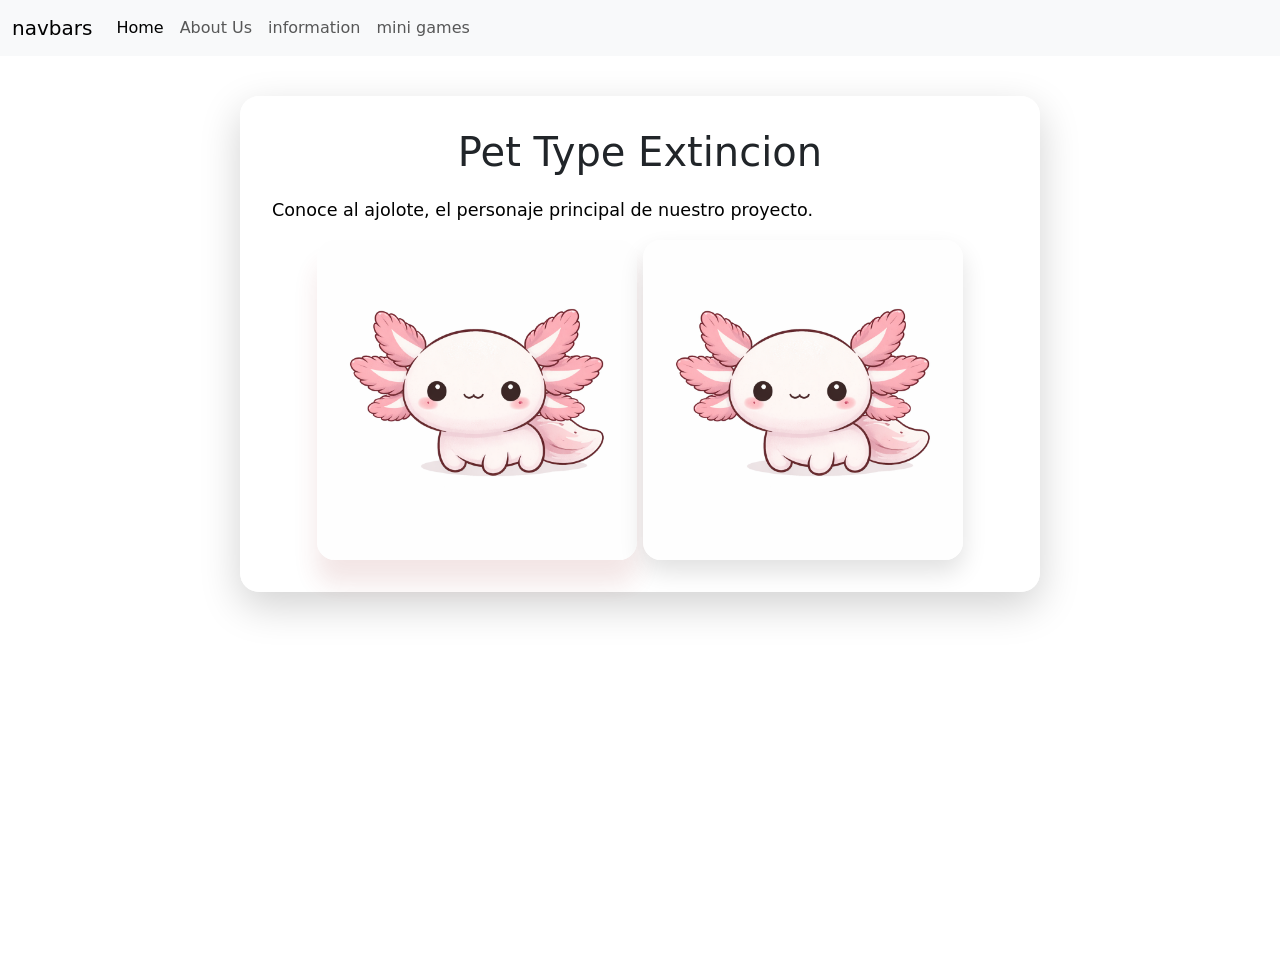
==== index.html @ eec73e0e "cambios" ====
<!DOCTYPE html>
<html lang="en">

<head>
    <meta charset="UTF-8">
    <meta name="viewport" content="width=device-width, initial-scale=1.0">
    <link href="https://cdn.jsdelivr.net/npm/bootstrap@5.3.8/dist/css/bootstrap.min.css" rel="stylesheet"
        integrity="sha384-sRIl4kxILFvY47J16cr9ZwB07vP4J8+LH7qKQnuqkuIAvNWLzeN8tE5YBujZqJLB" crossorigin="anonymous">
    <script src="https://cdn.jsdelivr.net/npm/bootstrap@5.3.8/dist/js/bootstrap.bundle.min.js"
        integrity="sha384-FKyoEForCGlyvwx9Hj09JcYn3nv7wiPVlz7YYwJrWVcXK/BmnVDxM+D2scQbITxI"
        crossorigin="anonymous"></script>
    <title>Document</title>
    <link rel="stylesheet" href="style/style.css">
</head>

<body>
    <nav class="navbar navbar-expand-lg bg-body-tertiary">
        <div class="container-fluid">
            <a class="navbar-brand" href="index.html">navbars</a>
            <button class="navbar-toggler" type="button" data-bs-toggle="collapse" data-bs-target="#navbarNav"
                aria-controls="navbarNav" aria-expanded="false" aria-label="Toggle navigation">
                <span class="navbar-toggler-icon"></span>
            </button>
            <div class="collapse navbar-collapse" id="navbarNav">
                <ul class="navbar-nav">
                    <li class="nav-item">
                        <a class="nav-link active" aria-current="page" href="index.html">Home</a>
                    </li>
                    <li class="nav-item">
                        <a class="nav-link" href="aboutUs/aboutUs.html">About Us</a>
                    </li>
                    <li class="nav-item">
                        <a class="nav-link" href="information/information.html">information</a>
                    </li>
                    <li class="nav-item">
                        <a class="nav-link" href="miniGames/miniGames.html">mini games</a>
                    </li>
                </ul>
            </div>
        </div>
    </nav>
    <div class="container">
        <div class="content">
            <h1>Pet Type Extincion</h1>
            <p>Conoce al ajolote, el personaje principal de nuestro proyecto.</p>
            <div class="text-center">
                <img src="assets/ajolote.png" alt="Ajolote" style="max-width: 320px; width: 100%; height: auto; border-radius: 18px; box-shadow: 0 24px 24px rgba(153, 50, 50, 0.12);">
                 <img src="assets/ajolote.png" alt="Ajolote" style="max-width: 320px; width: 100%; height: auto; border-radius: 18px; box-shadow: 0 12px 24px rgba(0,0,0,0.12);">
                 <head>
    <meta charset="UTF-8">
    <meta name="viewport" content="width=device-width, initial-scale=1.0">
<link href="https://cdn.jsdelivr.net/npm/bootstrap@5.3.8/dist/css/bootstrap.min.css" rel="stylesheet" integrity="sha384-sRIl4kxILFvY47J16cr9ZwB07vP4J8+LH7qKQnuqkuIAvNWLzeN8tE5YBujZqJLB" crossorigin="anonymous">
<script src="https://cdn.jsdelivr.net/npm/bootstrap@5.3.8/dist/js/bootstrap.bundle.min.js" integrity="sha384-FKyoEForCGlyvwx9Hj09JcYn3nv7wiPVlz7YYwJrWVcXK/BmnVDxM+D2scQbITxI" crossorigin="anonymous"></script>

    <link rel="stylesheet" href="../style/style.css">
    <link rel="stylesheet" href="miniGames.css">
    <style>
        body {
            min-height: 100vh;
            background: url("../assets/natvad.jpg") center/cover fixed no-repeat;
            position: relative;
        }

        body::before {
            content: "";
            position: fixed;
            inset: 0;
            background: inherit;
            filter: blur(14px);
            z-index: -1;
        }

        .content {
            background: rgba(255, 255, 255, 0.78);
            backdrop-filter: blur(4px);
            padding: 2rem;
            border-radius: 1.2rem;
            box-shadow: 0 14px 40px rgba(0, 0, 0, 0.18);
        }
    </style>
    <script defer src="miniGames.js"></script>
</head>
            </div>
        </div>
    </div>

</body>

</html>
---- style/style.css ----
body {
    margin: 0;
    padding: 0;
    
}

.container {
    display: flex;
    justify-content: center;
    align-items: flex-start;
    min-height: 100vh;
    padding: 40px 20px;
}

.content {
    max-width: 800px;
    width: 100%;
}

.content h1 {
    font-size: 2.5em;
    margin-top: 0;
    margin-bottom: 20px;
    text-align: center;
}

.content h2 {
    font-size: 1.8em;
    margin-top: 30px;
    margin-bottom: 15px;
}

.content h3 {
    font-size: 1.5em;
    margin-top: 25px;
    margin-bottom: 15px;
}

.content p {
    font-size: 1.1em;
    line-height: 1.6;
    color: #000000;
}

.content ul {
    margin-left: 20px;
}

.content li {
    font-size: 1em;
    line-height: 1.8;
}

.content iframe {
    max-width: 100%;
    height: auto;
}
---- style/style.css ----
body {
    margin: 0;
    padding: 0;
    
}

.container {
    display: flex;
    justify-content: center;
    align-items: flex-start;
    min-height: 100vh;
    padding: 40px 20px;
}

.content {
    max-width: 800px;
    width: 100%;
}

.content h1 {
    font-size: 2.5em;
    margin-top: 0;
    margin-bottom: 20px;
    text-align: center;
}

.content h2 {
    font-size: 1.8em;
    margin-top: 30px;
    margin-bottom: 15px;
}

.content h3 {
    font-size: 1.5em;
    margin-top: 25px;
    margin-bottom: 15px;
}

.content p {
    font-size: 1.1em;
    line-height: 1.6;
    color: #000000;
}

.content ul {
    margin-left: 20px;
}

.content li {
    font-size: 1em;
    line-height: 1.8;
}

.content iframe {
    max-width: 100%;
    height: auto;
}
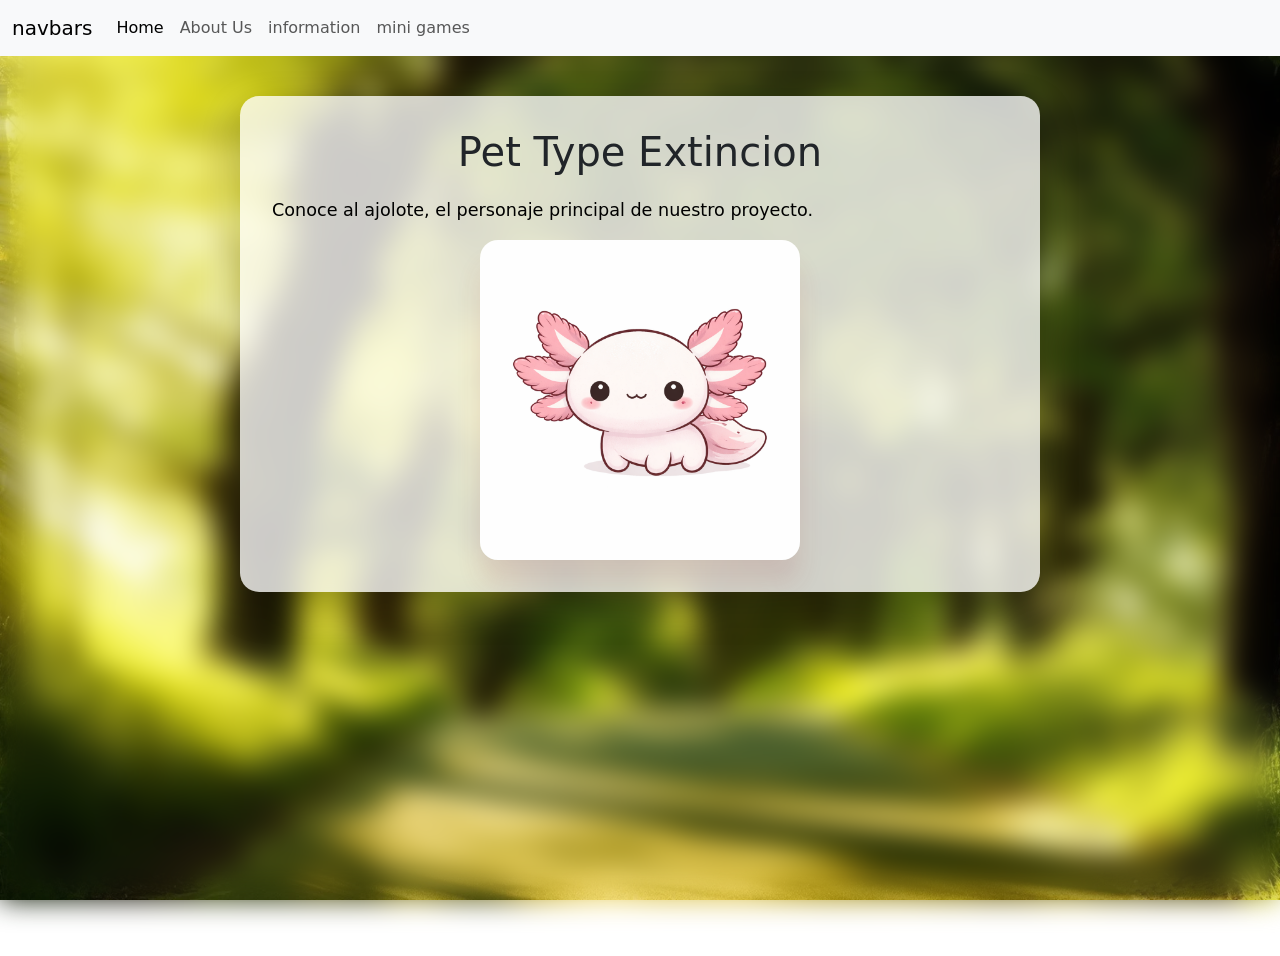
==== commit bfb6f730: "canbios" ====
--- a/index.html
+++ b/index.html
@@ -45,41 +45,6 @@
             <p>Conoce al ajolote, el personaje principal de nuestro proyecto.</p>
             <div class="text-center">
                 <img src="assets/ajolote.png" alt="Ajolote" style="max-width: 320px; width: 100%; height: auto; border-radius: 18px; box-shadow: 0 24px 24px rgba(153, 50, 50, 0.12);">
-                 <img src="assets/ajolote.png" alt="Ajolote" style="max-width: 320px; width: 100%; height: auto; border-radius: 18px; box-shadow: 0 12px 24px rgba(0,0,0,0.12);">
-                 <head>
-    <meta charset="UTF-8">
-    <meta name="viewport" content="width=device-width, initial-scale=1.0">
-<link href="https://cdn.jsdelivr.net/npm/bootstrap@5.3.8/dist/css/bootstrap.min.css" rel="stylesheet" integrity="sha384-sRIl4kxILFvY47J16cr9ZwB07vP4J8+LH7qKQnuqkuIAvNWLzeN8tE5YBujZqJLB" crossorigin="anonymous">
-<script src="https://cdn.jsdelivr.net/npm/bootstrap@5.3.8/dist/js/bootstrap.bundle.min.js" integrity="sha384-FKyoEForCGlyvwx9Hj09JcYn3nv7wiPVlz7YYwJrWVcXK/BmnVDxM+D2scQbITxI" crossorigin="anonymous"></script>
-
-    <link rel="stylesheet" href="../style/style.css">
-    <link rel="stylesheet" href="miniGames.css">
-    <style>
-        body {
-            min-height: 100vh;
-            background: url("../assets/natvad.jpg") center/cover fixed no-repeat;
-            position: relative;
-        }
-
-        body::before {
-            content: "";
-            position: fixed;
-            inset: 0;
-            background: inherit;
-            filter: blur(14px);
-            z-index: -1;
-        }
-
-        .content {
-            background: rgba(255, 255, 255, 0.78);
-            backdrop-filter: blur(4px);
-            padding: 2rem;
-            border-radius: 1.2rem;
-            box-shadow: 0 14px 40px rgba(0, 0, 0, 0.18);
-        }
-    </style>
-    <script defer src="miniGames.js"></script>
-</head>
             </div>
         </div>
     </div>
--- a/style/style.css
+++ b/style/style.css
@@ -1,7 +1,18 @@
 body {
     margin: 0;
     padding: 0;
-    
+    position: relative;
+    /* Background taken from information page */
+    background: url("../assets/natural.webp") center/cover fixed no-repeat;
+}
+
+body::before {
+    content: "";
+    position: fixed;
+    inset: 0;
+    background: inherit;
+    filter: blur(14px);
+    z-index: -1;
 }
 
 .container {
@@ -15,6 +26,11 @@
 .content {
     max-width: 800px;
     width: 100%;
+    background: rgba(255, 255, 255, 0.78);
+    backdrop-filter: blur(4px);
+    padding: 2rem;
+    border-radius: 1.2rem;
+    box-shadow: 0 14px 40px rgba(0, 0, 0, 0.18);
 }
 
 .content h1 {
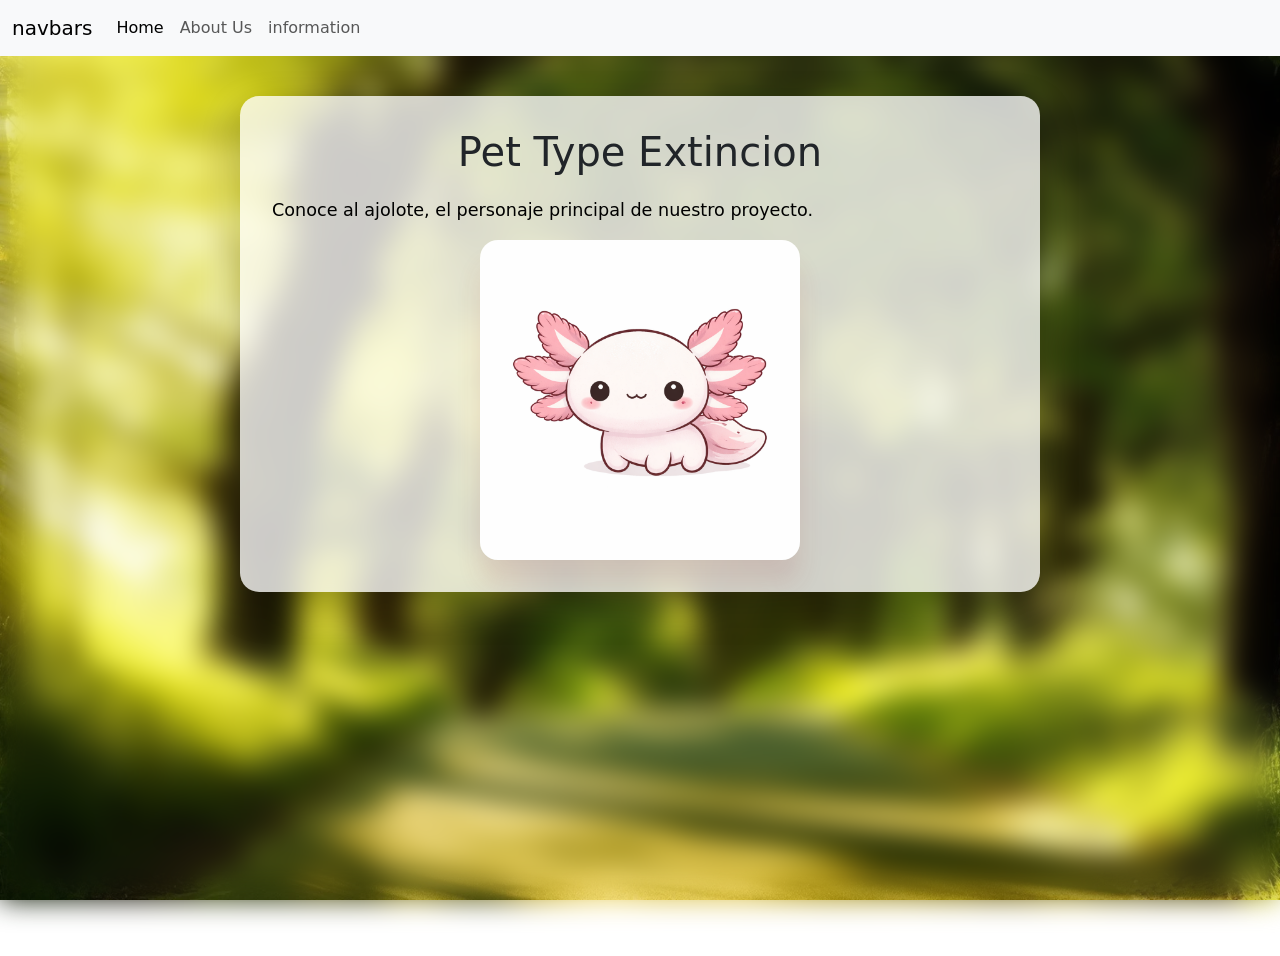
==== commit b22658d4: "cosas" ====
--- a/index.html
+++ b/index.html
@@ -32,9 +32,6 @@
                     <li class="nav-item">
                         <a class="nav-link" href="information/information.html">information</a>
                     </li>
-                    <li class="nav-item">
-                        <a class="nav-link" href="miniGames/miniGames.html">mini games</a>
-                    </li>
                 </ul>
             </div>
         </div>
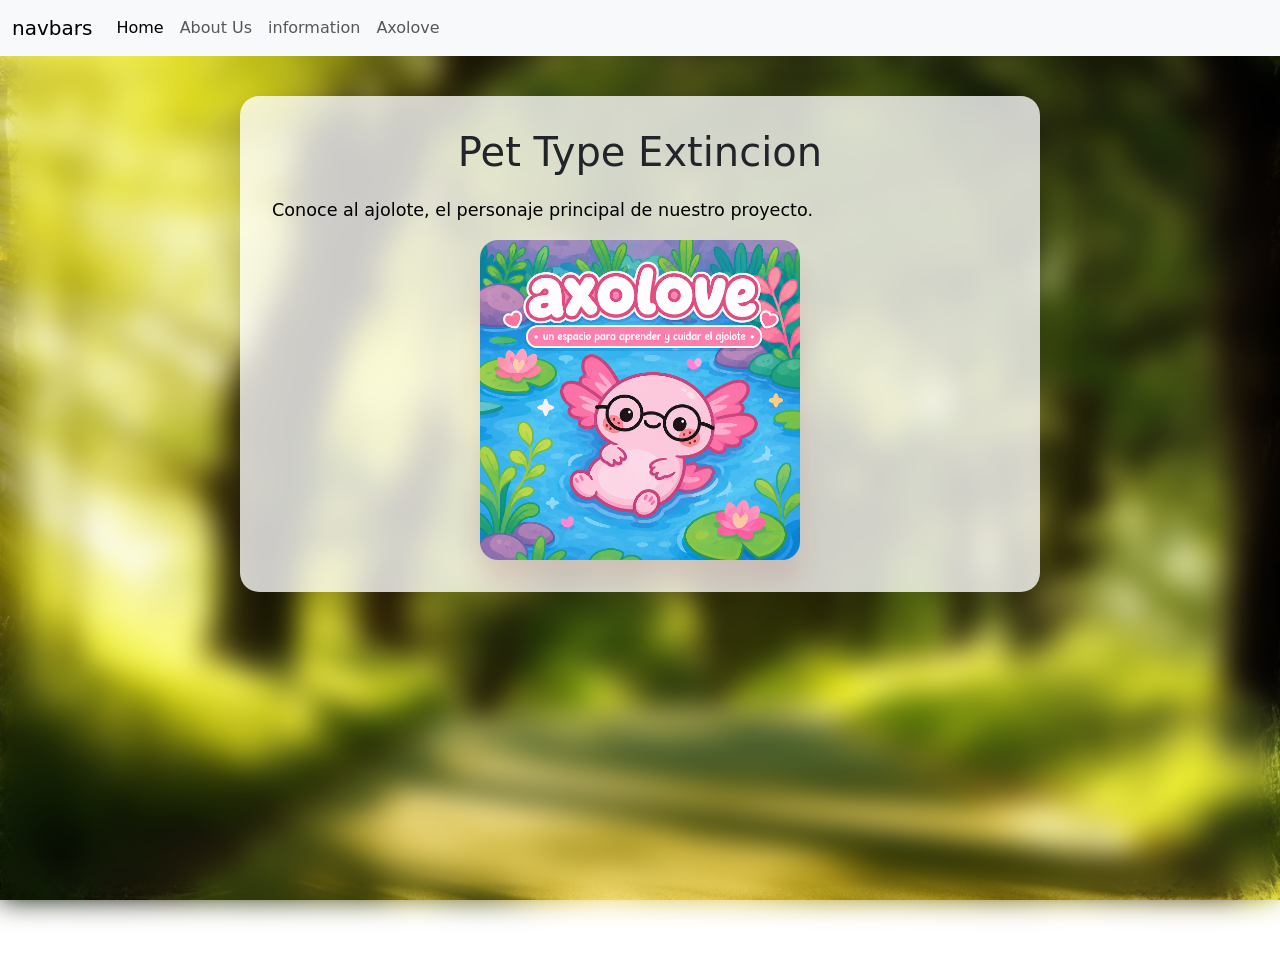
==== commit a62efbd0: "cosas" ====
--- a/index.html
+++ b/index.html
@@ -17,10 +17,6 @@
     <nav class="navbar navbar-expand-lg bg-body-tertiary">
         <div class="container-fluid">
             <a class="navbar-brand" href="index.html">navbars</a>
-            <button class="navbar-toggler" type="button" data-bs-toggle="collapse" data-bs-target="#navbarNav"
-                aria-controls="navbarNav" aria-expanded="false" aria-label="Toggle navigation">
-                <span class="navbar-toggler-icon"></span>
-            </button>
             <div class="collapse navbar-collapse" id="navbarNav">
                 <ul class="navbar-nav">
                     <li class="nav-item">
@@ -32,6 +28,9 @@
                     <li class="nav-item">
                         <a class="nav-link" href="information/information.html">information</a>
                     </li>
+                    <li class="nav-item">
+                        <a class="nav-link" href="axolove/axolove.html">Axolove</a>
+                    </li>
                 </ul>
             </div>
         </div>
@@ -41,7 +40,7 @@
             <h1>Pet Type Extincion</h1>
             <p>Conoce al ajolote, el personaje principal de nuestro proyecto.</p>
             <div class="text-center">
-                <img src="assets/ajolote.png" alt="Ajolote" style="max-width: 320px; width: 100%; height: auto; border-radius: 18px; box-shadow: 0 24px 24px rgba(153, 50, 50, 0.12);">
+                <img src="assets/axolove.png" alt="Ajolote" style="max-width: 320px; width: 100%; height: auto; border-radius: 18px; box-shadow: 0 24px 24px rgba(153, 50, 50, 0.12);">
             </div>
         </div>
     </div>
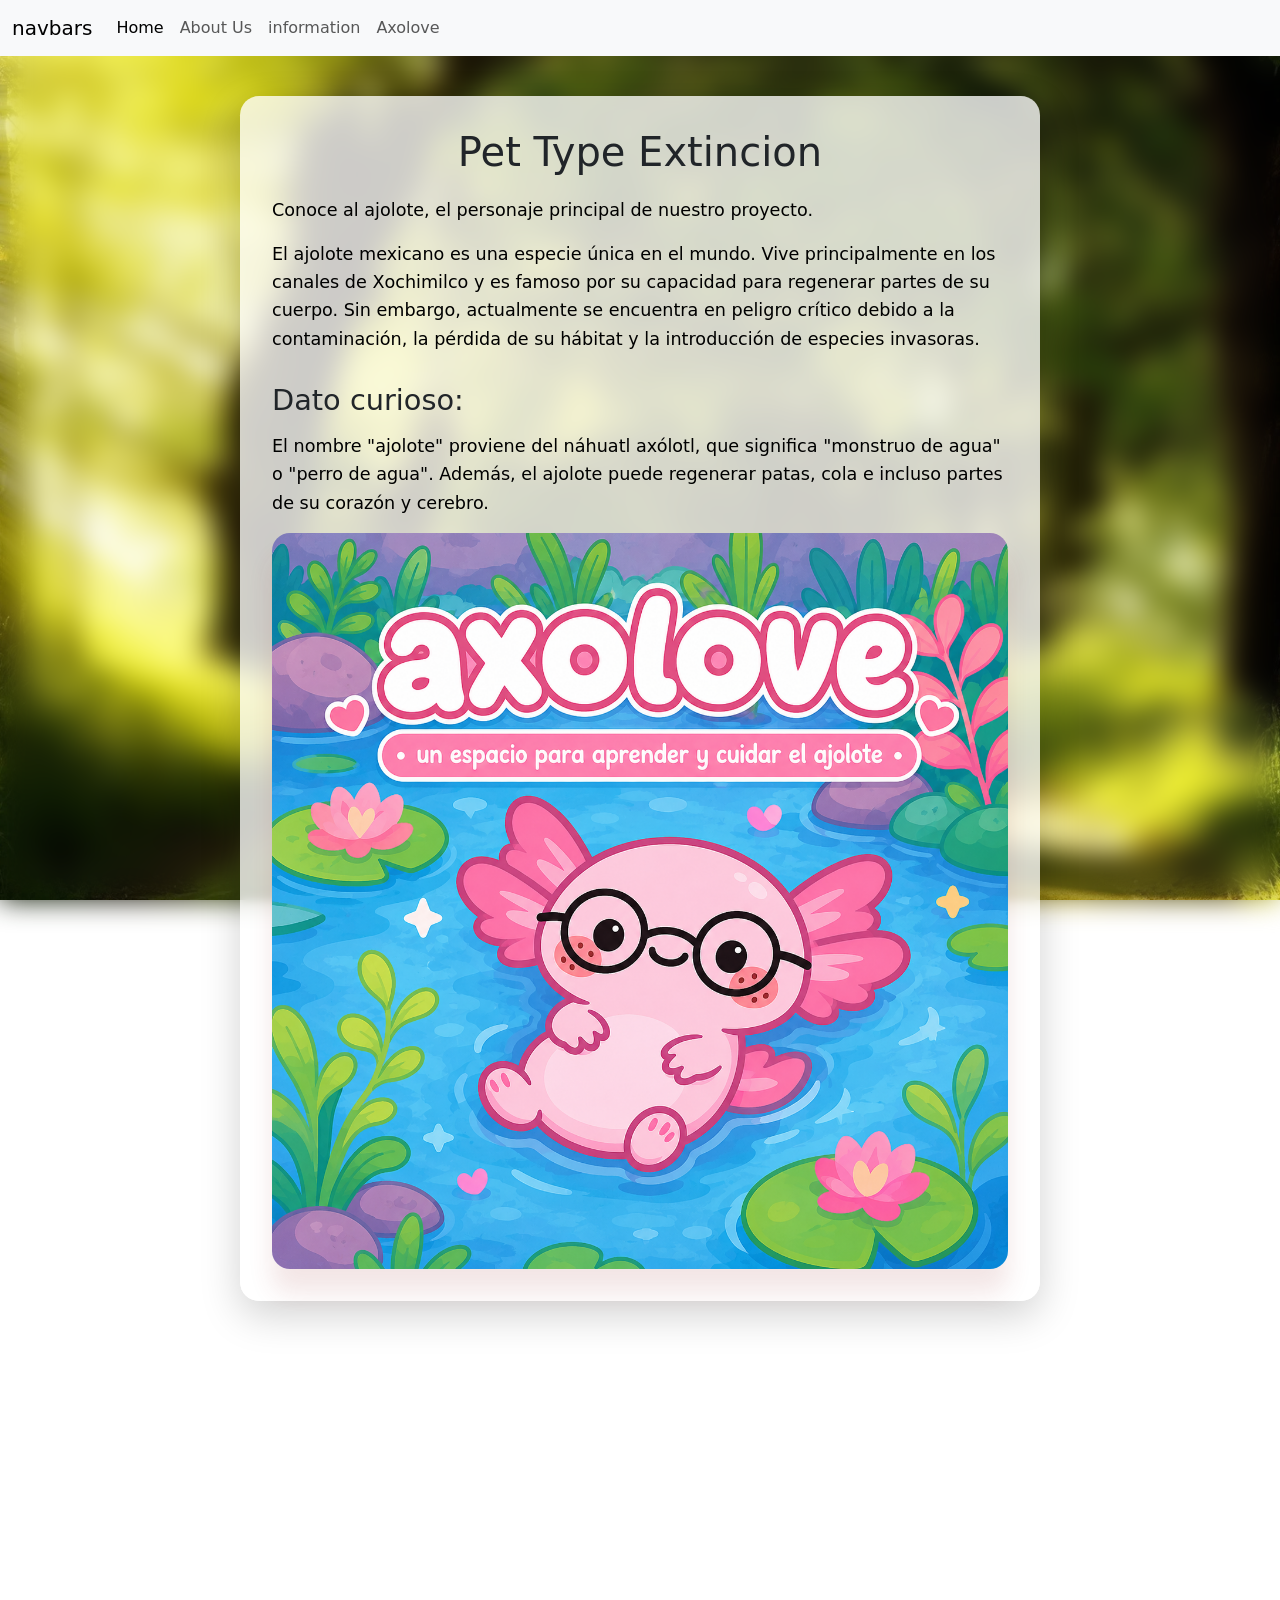
==== commit 5be8ae93: "mas cosas" ====
--- a/index.html
+++ b/index.html
@@ -39,12 +39,16 @@
         <div class="content">
             <h1>Pet Type Extincion</h1>
             <p>Conoce al ajolote, el personaje principal de nuestro proyecto.</p>
+            <p>El ajolote mexicano es una especie única en el mundo. Vive principalmente en los canales de Xochimilco y es famoso por su capacidad para regenerar partes de su cuerpo. Sin embargo, actualmente se encuentra en peligro crítico debido a la contaminación, la pérdida de su hábitat y la introducción de especies invasoras.</p>
+            <h2>Dato curioso:</h2>
+            <p> El nombre "ajolote" proviene del náhuatl axólotl, que significa "monstruo de agua" o "perro de agua". Además, el ajolote puede regenerar patas, cola e incluso partes de su corazón y cerebro.</p>
             <div class="text-center">
-                <img src="assets/axolove.png" alt="Ajolote" style="max-width: 320px; width: 100%; height: auto; border-radius: 18px; box-shadow: 0 24px 24px rgba(153, 50, 50, 0.12);">
+                <img src="assets/axolove.png" alt="Ajolote" style="max-width: 800px; width: 100%; height: auto; border-radius: 18px; box-shadow: 0 24px 24px rgba(153, 50, 50, 0.12);">
             </div>
         </div>
     </div>
-
+    <div class="container mt-4">
+    </div>
 </body>
 
 </html>
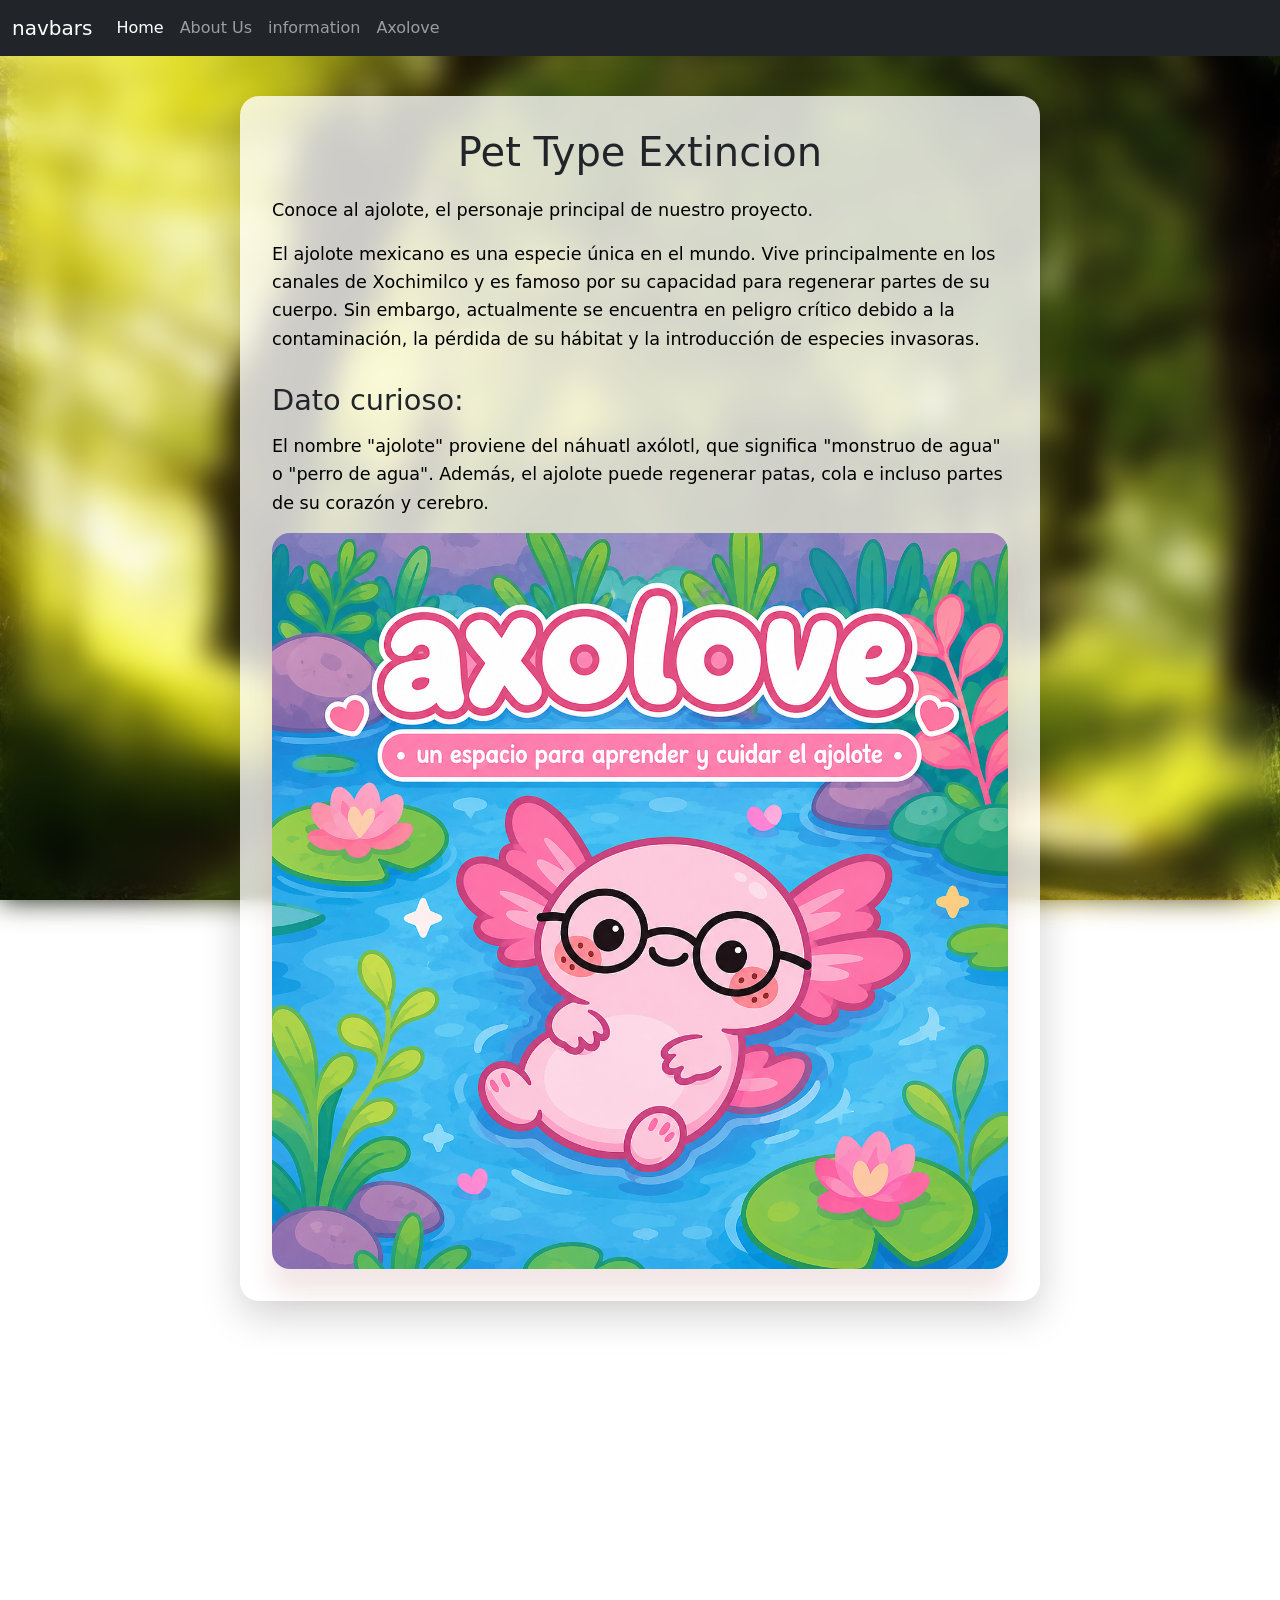
==== commit bf28ec12: "cambios" ====
--- a/index.html
+++ b/index.html
@@ -14,9 +14,12 @@
 </head>
 
 <body>
-    <nav class="navbar navbar-expand-lg bg-body-tertiary">
+    <nav class="navbar navbar-expand-lg navbar-dark bg-dark">
         <div class="container-fluid">
             <a class="navbar-brand" href="index.html">navbars</a>
+            <button class="navbar-toggler" type="button" data-bs-toggle="collapse" data-bs-target="#navbarNav" aria-controls="navbarNav" aria-expanded="false" aria-label="Toggle navigation">
+                <span class="navbar-toggler-icon"></span>
+            </button>
             <div class="collapse navbar-collapse" id="navbarNav">
                 <ul class="navbar-nav">
                     <li class="nav-item">
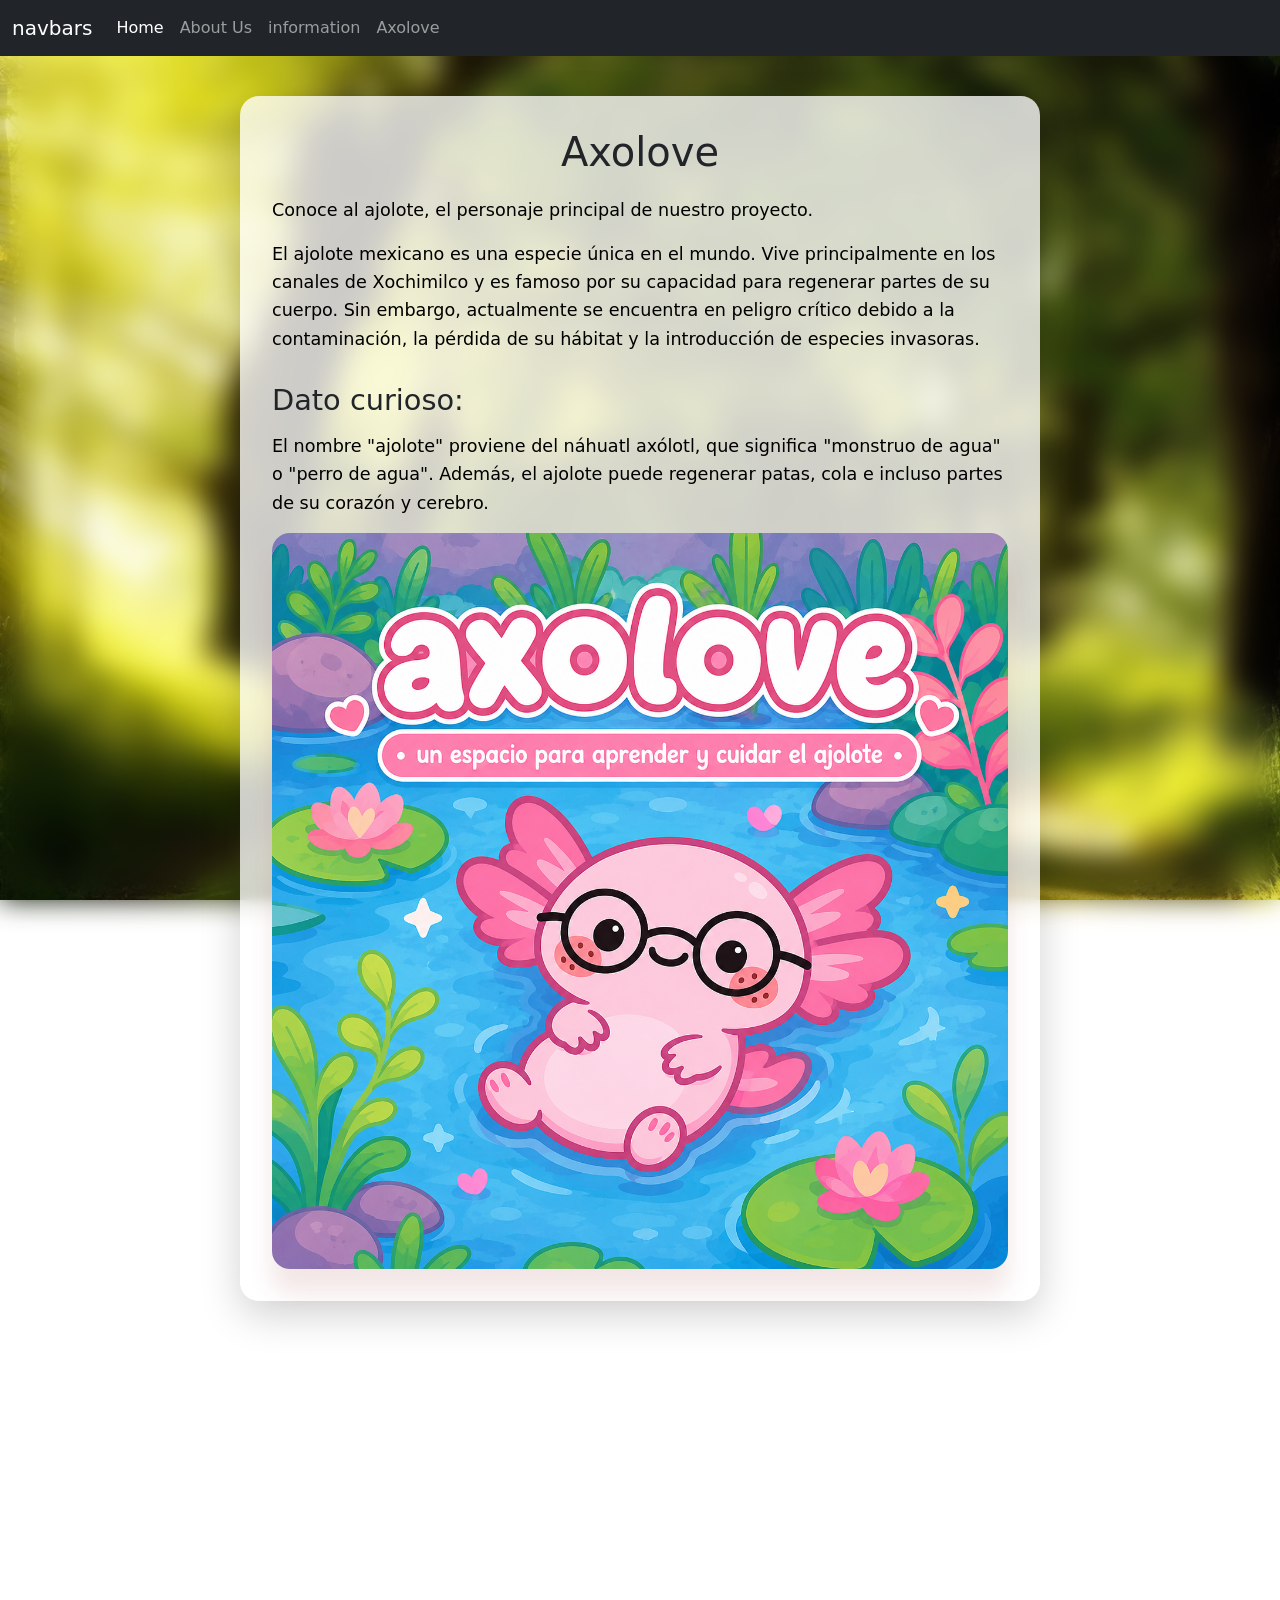
==== commit 4ba00f87: "cosas" ====
--- a/index.html
+++ b/index.html
@@ -9,7 +9,7 @@
     <script src="https://cdn.jsdelivr.net/npm/bootstrap@5.3.8/dist/js/bootstrap.bundle.min.js"
         integrity="sha384-FKyoEForCGlyvwx9Hj09JcYn3nv7wiPVlz7YYwJrWVcXK/BmnVDxM+D2scQbITxI"
         crossorigin="anonymous"></script>
-    <title>Document</title>
+    <title>home</title>
     <link rel="stylesheet" href="style/style.css">
 </head>
 
@@ -40,7 +40,7 @@
     </nav>
     <div class="container">
         <div class="content">
-            <h1>Pet Type Extincion</h1>
+            <h1>Axolove</h1>
             <p>Conoce al ajolote, el personaje principal de nuestro proyecto.</p>
             <p>El ajolote mexicano es una especie única en el mundo. Vive principalmente en los canales de Xochimilco y es famoso por su capacidad para regenerar partes de su cuerpo. Sin embargo, actualmente se encuentra en peligro crítico debido a la contaminación, la pérdida de su hábitat y la introducción de especies invasoras.</p>
             <h2>Dato curioso:</h2>
